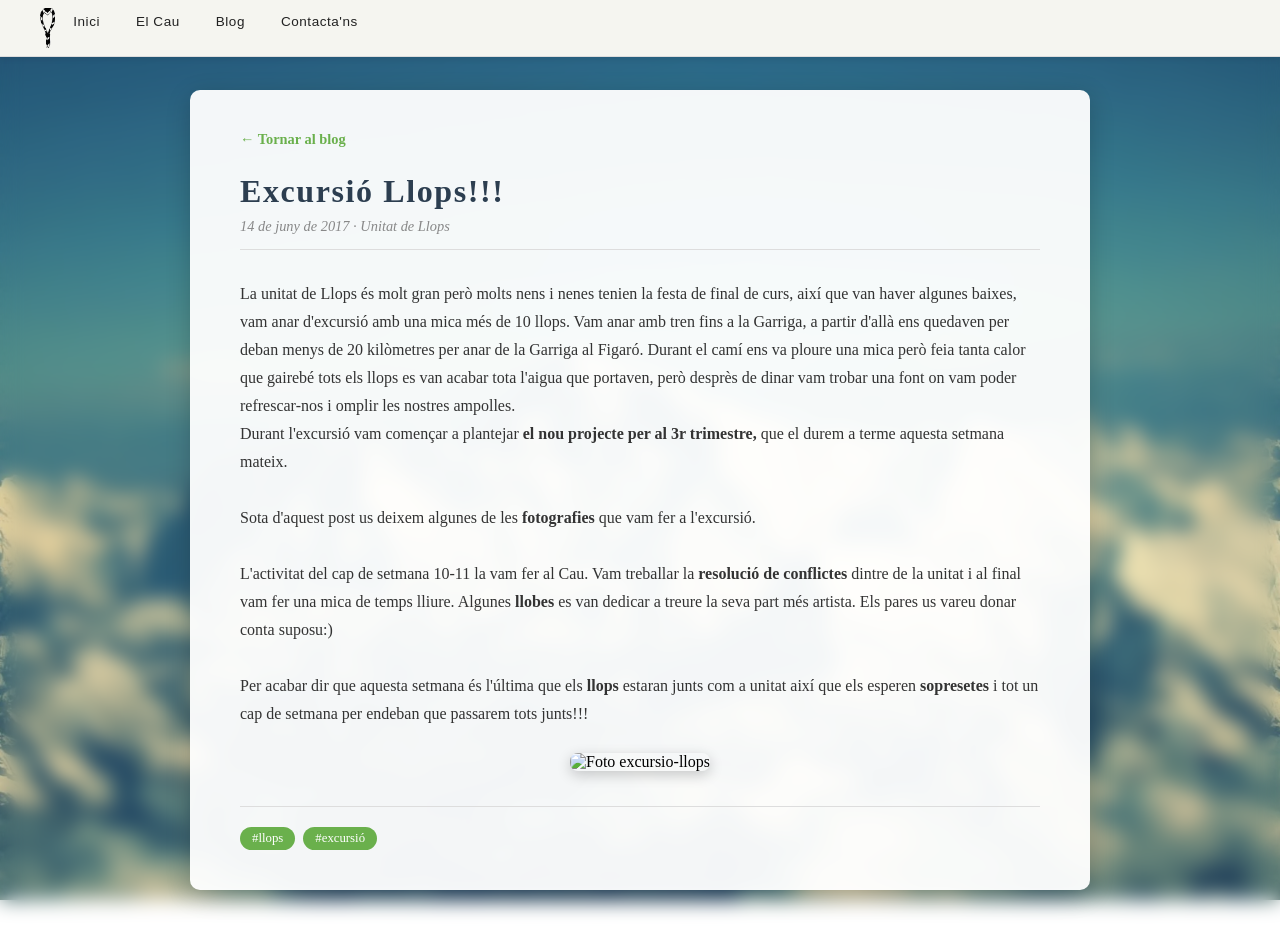
==== templates/entrades/excursio-llops.html @ 2173b7c9 "entrades innit" ====
<!DOCTYPE html>
<html lang="ca">
<head>
    <meta charset="UTF-8">
    <meta name="viewport">
    <title>Títol de l'entrada · AE Pau-K</title>
    <link rel="stylesheet" href="../../styles/root.css">
    <link rel="stylesheet" href="../../styles/blog.css">
</head>
<body>
    <div class="header">
        <div class="header-contingut">
            <ul class="menu">
                <li><img src="../../assets/foulard.png" alt="icona foulard"></li>
                <li><a href="../../index.html">Inici</a></li>
                <li><a href="">El Cau</a>
                    <ul>
                        <li><a href="../../templates/que_fem.html">QUÈ FEM?</a></li>
                        <li><a href="../../templates/com_funcionem.html">COM FUNCIONEM</a></li>
                        <li><a href="../../templates/unitats.html">UNITATS</a></li>
                    </ul>
                </li>
                <li><a href="../../templates/blog.html">Blog</a></li>
                <li><a href="../../templates/contact.html">Contacta'ns</a></li>
            </ul>
        </div>
    </div>

    <div class="main-container">
        <article class="post">
            <a href="../blog.html" class="post-tornar">← Tornar al blog</a>

            <h1 class="post-titol">Excursió Llops!!!</h1>
            <p class="post-data">14 de juny de 2017 · Unitat de Llops</p>

            <div class="post-contingut">
                <p>
                    La unitat de Llops és molt gran però molts 
                    nens i nenes tenien la festa de final de curs,
                    així que van haver algunes baixes, vam anar 
                    d'excursió amb una mica més de 10 llops. Vam 
                    anar amb tren fins a la Garriga, a partir 
                    d'allà ens quedaven per deban menys de 20 
                    kilòmetres per anar de la Garriga al Figaró.
                    Durant el camí ens va ploure una mica però 
                    feia tanta calor que gairebé tots els llops 
                    es van acabar tota l'aigua que portaven, però
                    desprès de dinar vam trobar una font on vam
                    poder refrescar-nos i omplir les nostres ampolles. <br>
                    Durant l'excursió vam començar a plantejar 
                    <strong>el nou projecte per al 3r trimestre,</strong> 
                    que el durem a terme aquesta setmana mateix. <br>

                    <br>Sota d'aquest post us deixem algunes de les 
                    <strong>fotografies</strong> que vam fer a l'excursió. <br> 
                    
                    <br>L'activitat del cap de setmana 10-11 la vam fer al Cau. 
                    Vam treballar la <strong>resolució de conflictes</strong> dintre de
                    la unitat i al final vam fer una mica de temps lliure.
                    Algunes <strong>llobes</strong> es van dedicar a treure la seva part
                    més artista. Els pares us vareu donar conta suposu:) <br>

                    <br>Per acabar dir que aquesta setmana és l'última que
                    els <strong>llops</strong> estaran junts com a unitat així que els esperen
                    <strong>sopresetes</strong> i tot un cap de setmana per endeban que passarem
                    tots junts!!!
                </p>

                <div class="post-foto">
                    <img src="../../assets/blog/excursio_llops.jpg" alt="Foto excursio-llops">
                </div>
            </div>

            <div class="post-etiquetes">
                <span class="etiqueta">#llops</span>
                <span class="etiqueta">#excursió</span>
            </div>
        </article>
    </div>
</body>
</html>
---- styles/root.css ----
.header {
    position: fixed;
    top: 0;
    left: 0;
    right: 0;
    z-index: 1000;
    width: 100%;
    background-color: #f5f5f0;
    border-bottom: 1px solid #ddd;
    box-shadow: 0 2px 6px rgba(0, 0, 0, 0.08);
    font-family: 'Segoe UI', Arial, Helvetica, sans-serif;
}

.header-contingut {
    max-width: 1200px;
    margin: auto;
}

ul {
    list-style: none;
    margin: 0;
    padding: 0;
}

/* MENÚ PRINCIPAL */
.menu {
    display: flex;
}

.menu > li {
    position: relative;
}

.menu > li > a {
    display: block;
    color: #222;
    text-decoration: none;
    padding: 14px 18px;
    font-size: 13.5px;
    font-weight: 500;
    letter-spacing: 0.04em;
    white-space: nowrap;
    transition: background 0.18s ease, color 0.18s ease;
}

.menu > li > a:hover {
    background-color: #e8e4dc;
    color: #000;
}
.menu > li > img{
    height: 40px;
    width: auto;
    display: block;
    padding: 8px 0;
}
/* SUBMENÚ */
.menu li ul {
    display: none;
    position: absolute;
    top: 100%;
    left: 0;
    min-width: 200px;
    background-color: #f5f5f0;
    box-shadow: 0 4px 14px rgba(0, 0, 0, 0.12);
    border-top: 2px solid #bbb;
    border-radius: 0 0 3px 3px;
    z-index: 100;
}

.menu li:hover > ul {
    display: block;
}

.menu li ul li a {
    display: block;
    color: #444;
    text-decoration: none;
    padding: 9px 18px;
    font-size: 12.5px;
    font-weight: 400;
    letter-spacing: 0.05em;
    border-bottom: 1px solid #e0e0da;
    transition: background 0.15s ease, color 0.15s ease, padding-left 0.15s ease;
}

.menu li ul li:last-child a {
    border-bottom: none;
}

.menu li ul li a:hover {
    background-color: #eae6de;
    color: #000;
    padding-left: 30px;
}

body{
    background-image: url('../assets/everest.jpg');
    backdrop-filter: blur(10px);
    background-attachment: fixed;
    background-size: cover;
    background-position: center;
    background-repeat: no-repeat;
    min-height: 100vh;
    margin: 0;
    padding-top: 50px;
}
---- styles/blog.css ----
.main-container {
    width: 90%;
    max-width: 900px;
    margin: 0 auto;
    margin-top: 2%;
}

.blog-titol {
    text-align: center;
    margin: 40px 0 50px;
    color: #fff;
    text-shadow: 0 2px 8px rgba(0, 0, 0, 0.6);
}

.blog-titol h1 {
    margin: 0;
    font-size: 2.5rem;
    letter-spacing: 0.15em;
}

.blog-titol p {
    margin: 8px 0 0;
    font-size: 1.05rem;
    font-style: italic;
    opacity: 0.9;
}

.entrades-llista {
    display: flex;
    flex-direction: column;
    gap: 25px;
    margin-bottom: 50px;
}

.entrada-card {
    display: grid;
    grid-template-columns: 300px 1fr;
    background: rgba(255, 255, 255, 0.95);
    border-radius: 10px;
    overflow: hidden;
    box-shadow: 0 4px 16px rgba(0, 0, 0, 0.18);
    text-decoration: none;
    color: inherit;
    transition: transform 0.2s ease, box-shadow 0.2s ease;
}

.entrada-card:hover {
    transform: translateY(-4px);
    box-shadow: 0 10px 28px rgba(0, 0, 0, 0.25);
}

.entrada-foto {
    width: 100%;
    height: 200px;
    overflow: hidden;
}

.entrada-foto img {
    width: 100%;
    height: 100%;
    object-fit: cover;
    display: block;
}

.entrada-info {
    padding: 22px 26px;
    display: flex;
    flex-direction: column;
    justify-content: center;
}

.entrada-titol {
    margin: 0 0 10px;
    font-size: 1.25rem;
    color: #2c3e50;
}

.entrada-extracte {
    margin: 0 0 14px;
    line-height: 1.55;
    color: #444;
    font-size: 0.92rem;
}

.entrada-llegir {
    font-size: 0.85rem;
    color: #6ab04c;
    font-weight: bold;
    letter-spacing: 0.05em;
}

.post {
    background: rgba(255, 255, 255, 0.95);
    border-radius: 10px;
    padding: 40px 50px;
    margin: 40px 0;
    box-shadow: 0 6px 24px rgba(0, 0, 0, 0.2);
}

.post-tornar {
    display: inline-block;
    margin-bottom: 25px;
    color: #6ab04c;
    text-decoration: none;
    font-size: 0.9rem;
    font-weight: bold;
}

.post-tornar:hover {
    text-decoration: underline;
}

.post-titol {
    margin: 0 0 8px;
    font-size: 2rem;
    color: #2c3e50;
    letter-spacing: 0.05em;
}

.post-data {
    margin: 0 0 30px;
    color: #888;
    font-size: 0.9rem;
    font-style: italic;
    border-bottom: 1px solid #ddd;
    padding-bottom: 14px;
}

.post-foto-principal {
    margin: 0 -50px 30px;
    overflow: hidden;
    padding-left: 5%;
    padding-right: 5%;
}

.post-foto-principal img {
    width: 100%;
    height: auto;
    display: block;
    border-radius: 10px;

}

.post-contingut p {
    line-height: 1.75;
    color: #333;
    font-size: 1rem;
    margin: 0 0 18px;
}

.post-contingut h2 {
    margin: 30px 0 15px;
    color: #2c3e50;
    font-size: 1.4rem;
}

.post-contingut a {
    color: #6ab04c;
    font-weight: bold;
}

.post-foto {
    margin: 25px 0;
    text-align: center;
}

.post-foto img {
    max-width: 100%;
    height: auto;
    border-radius: 8px;
    box-shadow: 0 4px 14px rgba(0, 0, 0, 0.2);
}

.post-peu-foto {
    margin: 8px 0 0;
    color: #777;
    font-size: 0.85rem;
    font-style: italic;
}

.post-etiquetes {
    margin-top: 35px;
    padding-top: 20px;
    border-top: 1px solid #ddd;
    display: flex;
    gap: 8px;
    flex-wrap: wrap;
}

.etiqueta {
    background: #6ab04c;
    color: #fff;
    padding: 4px 12px;
    border-radius: 20px;
    font-size: 0.8rem;
}

.carrusel {
    position: relative;
    width: 100%;
    margin: 20px 0 30px;
    border-radius: 10px;
    overflow: hidden;
}

.carrusel-pista {
    display: flex;
    overflow-x: auto;
    scroll-snap-type: x mandatory;
    scroll-behavior: smooth;
    scrollbar-width: none;
}

.carrusel-pista::-webkit-scrollbar { display: none; }

.carrusel-pista img {
    flex: 0 0 100%;
    height: 450px;
    object-fit: contain;
    scroll-snap-align: start;
}

.fletxa {
    position: absolute;
    top: 50%;
    transform: translateY(-50%);
    z-index: 2;
    color: #d0d0d0;
    font-size: 3rem;
    font-weight: bold;
    text-decoration: none;
    text-shadow: 0 0 6px rgba(0,0,0,0.7);
    background: none;
    border: none;
    cursor: pointer;
}

.fletxa:hover { color: #fff; }

.fletxa-esq { left: 15px; }
.fletxa-dre { right: 15px; }
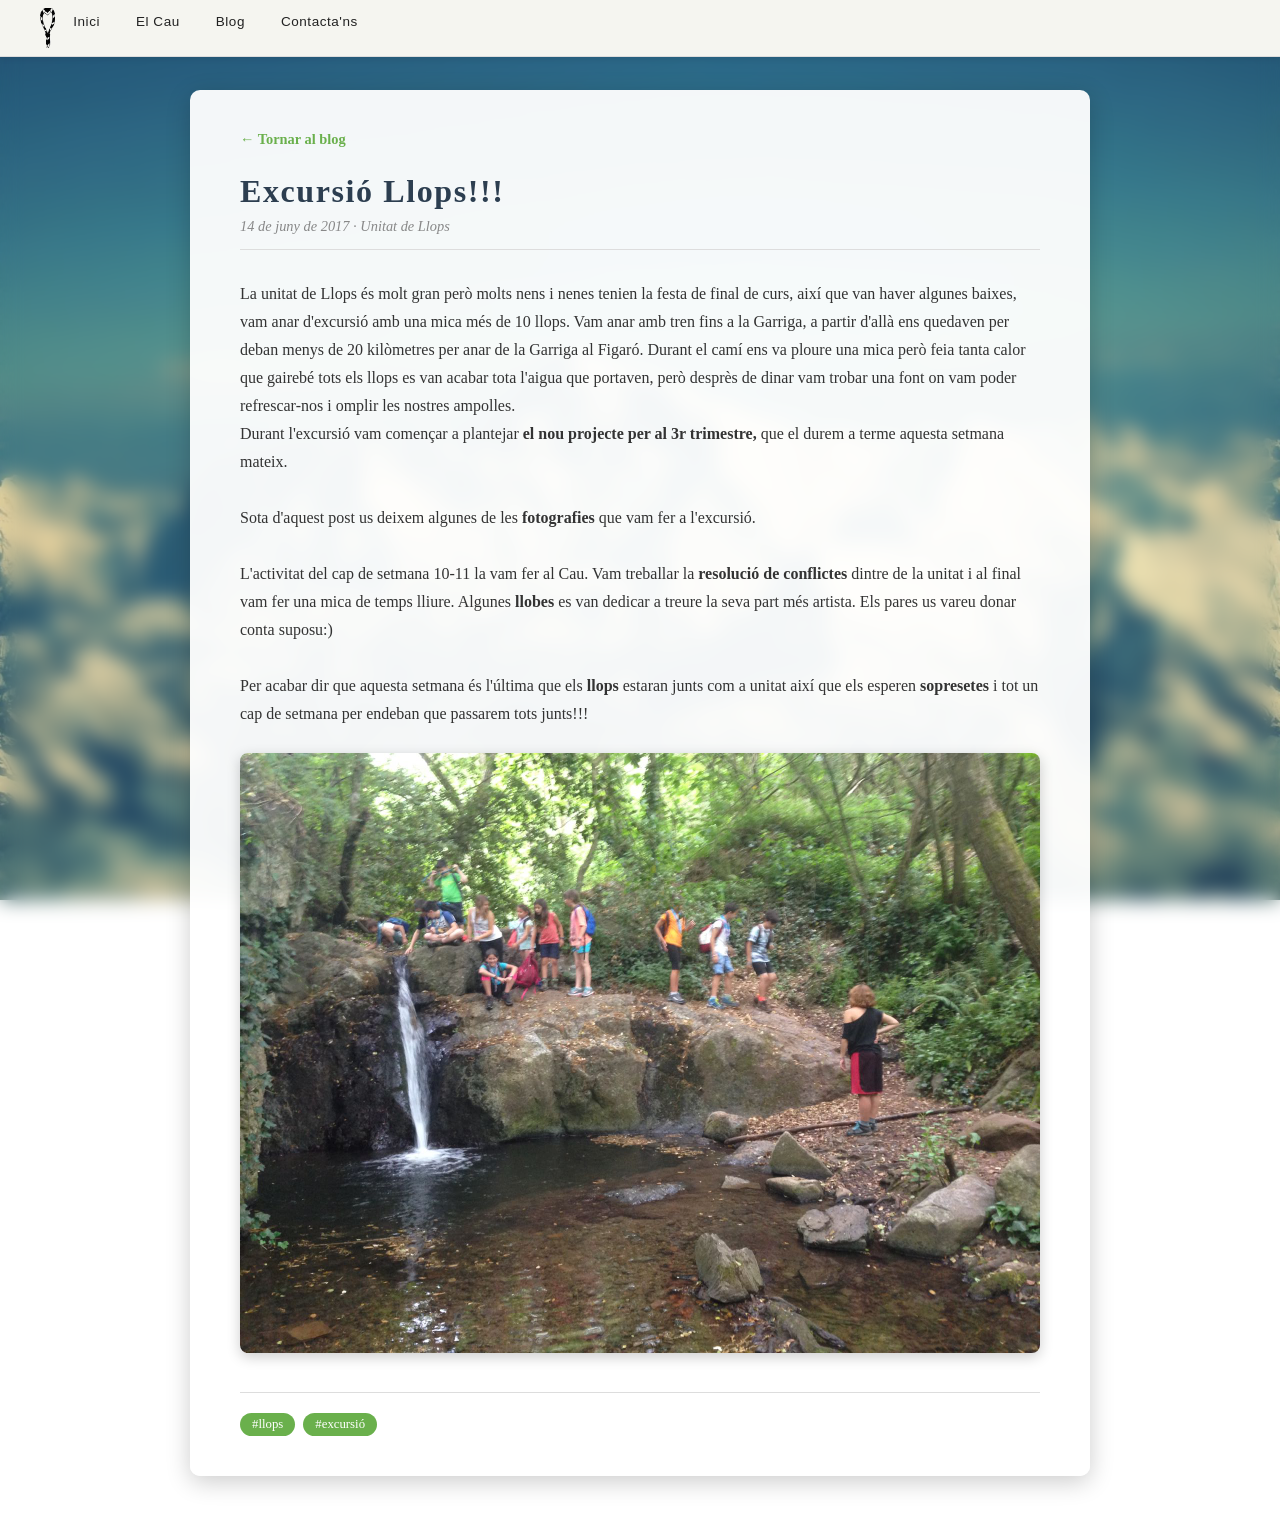
==== commit 4867cdda: "final" ====
--- a/templates/entrades/excursio-llops.html
+++ b/templates/entrades/excursio-llops.html
@@ -3,7 +3,7 @@
 <head>
     <meta charset="UTF-8">
     <meta name="viewport">
-    <title>Títol de l'entrada · AE Pau-K</title>
+    <title>EXCURSIÓ LLOPS</title>
     <link rel="stylesheet" href="../../styles/root.css">
     <link rel="stylesheet" href="../../styles/blog.css">
 </head>
